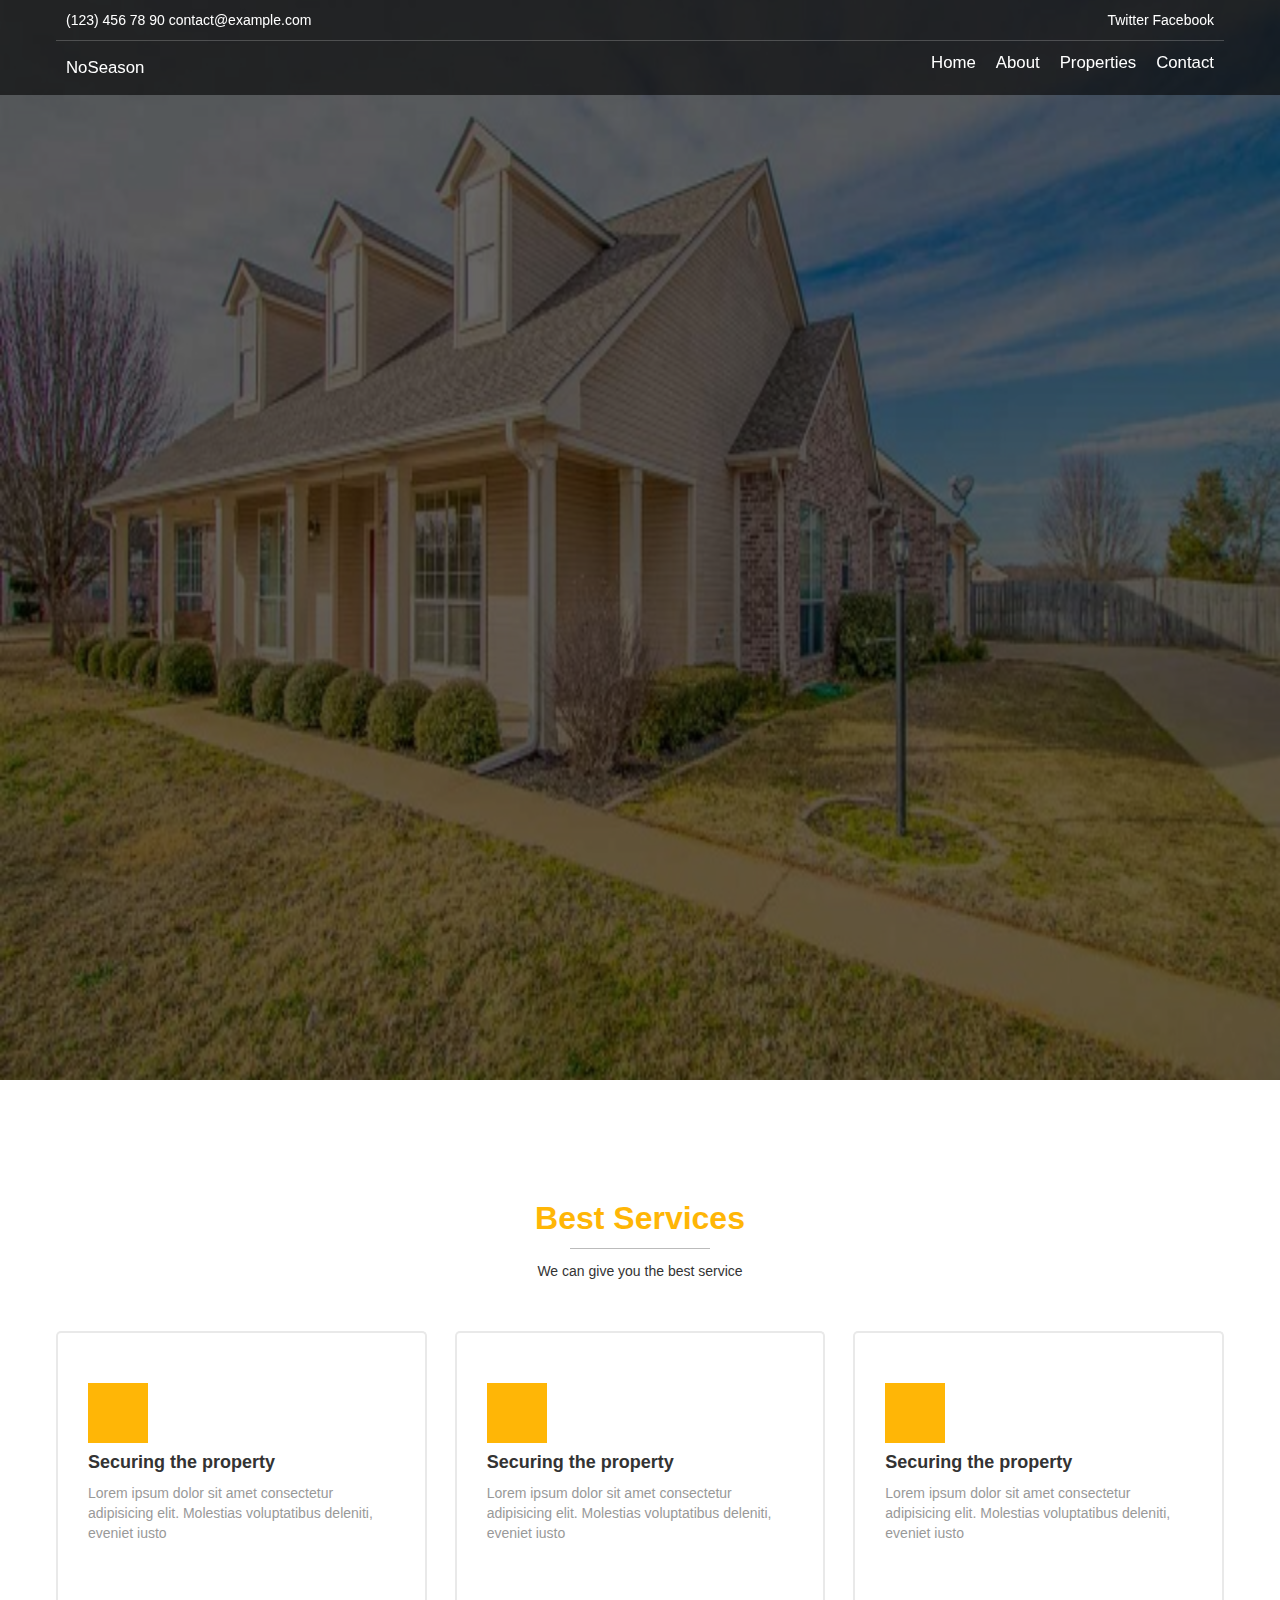
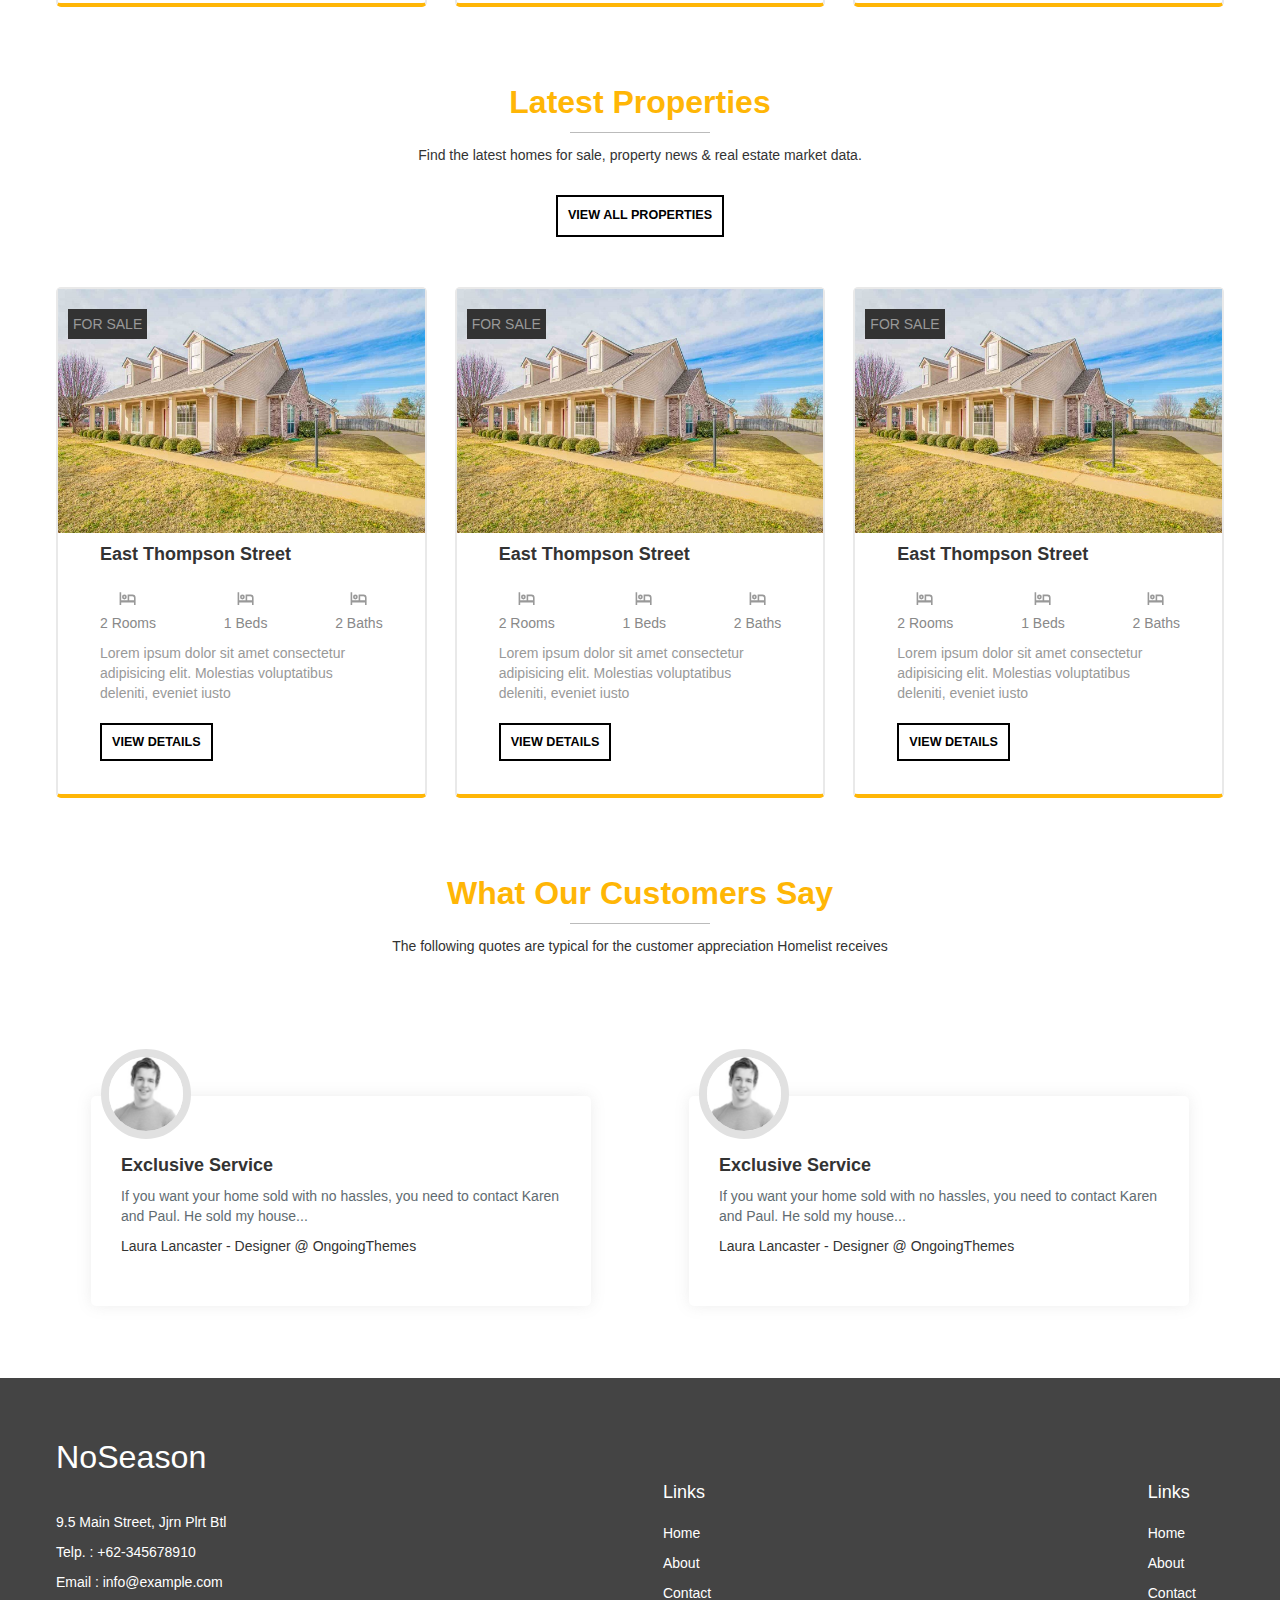
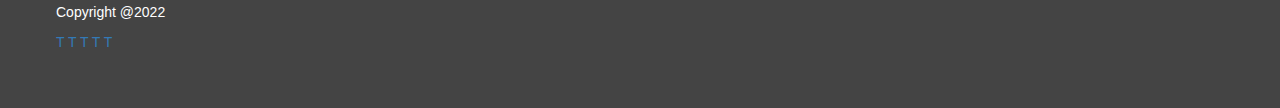
==== index.html @ 883ac386 "feat: init" ====
<!DOCTYPE html>
<html lang="en">
<head>
	<meta charset="UTF-8">
	<meta name="viewport" content="width=device-width, initial-scale=1.0">
	<title>No Season </title>
	<link rel="stylesheet" href="bootstrap.min.css">
	<link rel="stylesheet" href="style.css">

</head>
<body>
	<header>
		<nav class="info">
			<div class="left">
				
				<span class="highlight_text">
					(123) 456 78 90 
				</span> 
				<span class="highlight_text">
					contact@example.com
				</span> 
			</div>
			<div class="right">
					<span class="highlight_text">
					Twitter
				</span>
				<span class="highlight_text">
					Facebook
				</span>				 
			</div>
		</nav>
		<nav>
			<div class="logo">NoSeason</div>
			<ul>
				<a href="/"><li>Home</li></a>
				<a href="/about.html"><li>About</li></a>
				<a href="/properties.html"><li>Properties</li></a>
				<a href="/contact.html"><li>Contact</li></a>
				
			</ul>
			<div class="menu-btn">
				<div class="menu-btn-lines"></div>
				<div class="menu-btn-lines"></div>
				<div class="menu-btn-lines"></div>
			</div>
		</nav>
	</header>
	<main>
		<section class="hero">
			<div class="hero_backdrop hero_backdrop--clear"></div>
			<div class="hero_text fadeIn fadeIn--fromLeft">
				<h1>
					Seasame Street
				</h1>
				<p>At an affordable prices</p>
				<button class="button button-alt">Reserve Now</button>
			</div>
			<div class="slider_controls">
				<div class="btn">L</div>
			</div>
		</section>
		<div class="search_sect fadeIn">
			<select name="Location" id="">
				<option>Opolo</option>
				<option>Kpansia</option>
				<option>Tombia</option>
			</select>
			<select name="PropertyType" id="">
				<option>Land</option>
				<option>Self Contain</option>
				<option>One Room</option>
			</select>
			<select name="Price" id="">
				<option>100k-500k</option>
				<option>500k-1m</option>
				<option>1m-2m</option>
				<option>2m-5m</option>
			</select>
			<button class="button">Search</button>
		</div>
		<section class="services">
			<div class="sect_text">
				<h2>Best Services</h2>
			<p>We can give you the best service </p>
			</div>
			<div class="cards">
				<div class="card">
					<div class="card_icon"></div>
					<h4 class="card_title">Securing the property</h4>
					<p>Lorem ipsum dolor sit amet consectetur adipisicing elit. Molestias voluptatibus deleniti, eveniet iusto </p>
				</div>
				<div class="card">
					<div class="card_icon"></div>
					<h4 class="card_title">Securing the property</h4>
					<p>Lorem ipsum dolor sit amet consectetur adipisicing elit. Molestias voluptatibus deleniti, eveniet iusto </p>
				</div>
				<div class="card">
					<div class="card_icon"></div>
					<h4 class="card_title">Securing the property</h4>
					<p>Lorem ipsum dolor sit amet consectetur adipisicing elit. Molestias voluptatibus deleniti, eveniet iusto </p>
				</div>
			</div>
		</section>
		<section class="showcase">
			<div class="sect_text">
				<h2>Latest Properties</h2>
			<p>Find the latest homes for sale, property news & real estate market data.</p>
			<button class="button ">View All Properties</button>
			</div>
			<div class="cards">
				<div class="card img_card">
					<div class="card_img">
						<img src="./house.jpg" width="100%" alt="">
						<div class="property-img-label rent">
	            <p class="img_card__badge">For Sale</p>
	        	</div>
					</div>
					<div class="img_card__details">
						<h4 class="card_title">East Thompson Street</h4>
						<div class="card_info">
							<div class="card_info__item">2 Rooms</div>
							<div class="card_info__item">1 Beds</div>
							<div class="card_info__item">2 Baths</div>
						</div>
						<p>Lorem ipsum dolor sit amet consectetur adipisicing elit. Molestias voluptatibus deleniti, eveniet iusto </p>
						<a class="button">View Details</a>
					</div>
				</div>
				<div class="card img_card">
					<div class="card_img">
						<img src="./house.jpg" width="100%" alt="">
						<div class="property-img-label rent">
	            <p class="img_card__badge">For Sale</p>
	        	</div>
					</div>
					<div class="img_card__details">
						<h4 class="card_title">East Thompson Street</h4>
						<div class="card_info">
							<div class="card_info__item">2 Rooms</div>
							<div class="card_info__item">1 Beds</div>
							<div class="card_info__item">2 Baths</div>
						</div>
						<p>Lorem ipsum dolor sit amet consectetur adipisicing elit. Molestias voluptatibus deleniti, eveniet iusto </p>
						<a class="button">View Details</a>
					</div>
				</div>
				<div class="card img_card">
					<div class="card_img">
						<img src="./house.jpg" width="100%" alt="">
						<div class="property-img-label rent">
	            <p class="img_card__badge">For Sale</p>
	        	</div>
					</div>
					<div class="img_card__details">
						<h4 class="card_title">East Thompson Street</h4>
						<div class="card_info">
							<div class="card_info__item">2 Rooms</div>
							<div class="card_info__item">1 Beds</div>
							<div class="card_info__item">2 Baths</div>
						</div>
						<p>Lorem ipsum dolor sit amet consectetur adipisicing elit. Molestias voluptatibus deleniti, eveniet iusto </p>
						<a class="button">View Details</a>
					</div>
				</div>
			</div>
		</section>
		<section class="testimonials">
			<div class="sect_text">
				<h2>What Our Customers Say</h2>
			<p>The following quotes are typical for the customer appreciation Homelist receives</p>
			</div>
			<div class="cards">
				
				<div class=" testimonial_card">
					<div class="card_img">
						<img src="./person-1.jpg" alt="">
					</div>
					<div class="card testimonial_body">
						<h4>
							Exclusive Service
						</h4>
						<p class="testimonial_details">
							If you want your home sold with no hassles, you need to contact Karen and Paul. He sold my house...
						</p>

						<div class="testimonial_about">
							Laura Lancaster - Designer @ OngoingThemes
						</div>
					</div>
				</div>
				<div class=" testimonial_card">
					<div class="card_img">
						<img src="./person-1.jpg" alt="">
					</div>
					<div class="card testimonial_body">
						<h4>
							Exclusive Service
						</h4>
						<p class="testimonial_details">
							If you want your home sold with no hassles, you need to contact Karen and Paul. He sold my house...
						</p>

						<div class="testimonial_about">
							<span>Laura Lancaster</span> - Designer @ OngoingThemes
						</div>
					</div>
				</div>

			</div>
		</section>
		<section class="reps"></section>
	</main>
	<footer>
		<div class="footer_sect">
			<div class="logo">NoSeason</div>
				<div class="footer_info">
					<p>9.5 Main Street, Jjrn Plrt Btl</p>
					<p>Telp. : +62-345678910</p>
					<p>Email : info@example.com</p>
					<p>Copyright @2022</p>
				</div>
				<div class="footer_socials">
					<a href="http://">T</a>
					<a href="http://">T</a>
					<a href="http://">T</a>
					<a href="http://">T</a>
					<a href="http://">T</a>
				</div>
		</div>
		<div class="footer_sect footer_sect--small">
			<h4>Links</h4>
				<ul>
				<li>Home</li>
				<li>About</li>
				<li>Contact</li>
			</ul>
		</div>
			<div class="footer_sect footer_sect--small">
			<h4>Links</h4>
				<ul>
				<li>Home</li>
				<li>About</li>
				<li>Contact</li>
			</ul>
		</div>

	</footer>

	<script src="nav.js"></script>
	<script src="three.js"></script>
<script src="TweenMax.min.js"></script>

<script src="hover.umd.js"></script>
<script src="fader.js"></script>
<script>
    var myAnimation = new hoverEffect({
        parent: document.querySelector('.hero_backdrop'),
        intensity: 0.1,
        image1: 'house.jpg',
        image2: 'house2.jpg',
        displacementImage: 'fluid.jpg'
    });
    document.querySelector('.hero_backdrop').classList.remove("hero_backdrop--clear")
    let last = false
    setInterval(()=> {
    	fader(".hero_text")
    	if (last) {
    		myAnimation.previous()

    	} else {

    	myAnimation.next()
    	}
    		last = !last
    }, 6000)
</script>
</body>
</html>
---- style.css ----
*, *::before, *::after {
	padding: 0;
	margin: 0;
	box-sizing: border-box;
}

:root {

	--primary-color: #ffb606;
	--primary-color-alt: #f0cb70;
	--secondary-color: ;
	--primary-bg: #ffffff;
	--secondary-bg: ;
	--tertiary-bg: ;
	--warning-color: ;
	--success-color: ;
	--warning-color: ;

	--fonts: Poppins, "Open Sans", sans-serif;
	--font-size: 15px;
	--line-height: 24px;
	--font-color--primary: #000000;
	--font-color--secondary: #898989;
	--button-color--default:;
	--button-color--disabled:;
	--button-color--hover: #6662;
	--button-color--click: #6664;

	--border-color: #b1b7d6;

	--border-radius-xs: 2px;
	--border-radius-small: 4px;
	--border-radius-medium: 7px;
	--border-radius-large: 10px;
	--border: 1px solid var(--border-color);
	--box-shadow-m: 0px 0px 20px 0px #7770;

	--slideIn-length: -20px;
	--slideIn-time: 800ms;
	--slideIn-delay: 100ms;
}

header {
	position: absolute;
	top: 0;
	width: 100%;
	display: flex;
	flex-direction: column;
	padding: 0px 4em;
	background: #0009;
	color: #fff;
	z-index: 6;
}

header nav {
	align-items: center;
	display: flex;
	justify-content: space-between;
	padding: 10px;
	font-size: 1.2em;
}

header nav.info {
	font-size: 1em;
	border-bottom: 1px solid #ccc4;
}


header nav .right {
	align-self: flex-end;
}

header nav ul {
	display: flex;
	grid-gap: 20px;
	list-style: none;
}
		header nav ul li {
			position: relative;
			cursor: pointer;
		}
		header nav ul a li {
			text-decoration: none;
			color: #fff;
		}
		header nav ul a:hover {
			text-decoration: none;
			color: #fff;
		}
		header nav ul li:hover::before {
			content: "";
			position: absolute;
			bottom: 2px;
			width: 100%;
			background: var(--primary-color);
			height: 4px;
			z-index: -1;
		}

		.header_back {
			height: 15vh;
			background: #0000;
		}

body {
	font-family: var(--fonts);
	background: var(--primary-bg);
}

section {
	padding: 1em 4em;
}
section h2 {
	color: var(--primary-color);
}

.button {
	border: 2px solid var(--primary-color);
	background: var(--primary-color);
	color: #000;
	background: #0000;
	padding: 10px;
	border: 2px solid #000;
	font-size: 0.9em;
	font-weight: bold;
	text-transform: uppercase;
	transition: all 300ms;
}
.button:hover {
	color: #fff;
	border: 2px solid var(--primary-color);
	background: var(--primary-color);
}

.button-alt {
	border: 2px solid #fff;
	color: #fff;
}
.button-alt:hover {
	border: 2px solid var(--primary-color);
	color: #fff;
	background: var(--primary-color);
}

select, input {
	background: none;
	padding: 0.5em 1em;
	border: 2px solid #000;
}

.hero {
	position: relative;
	height: 120vh;
	display: flex;
	flex-direction: column;
	justify-content: center;
	background: #333 url("./house.jpg") no-repeat;
	background-blend-mode: multiply;

	background-size: cover;
}

.hero_backdrop {
	position: absolute;
	top: 0;
	left: 0;
	width: 100%;
	height: 100%;
	/*border: 2px solid red;*/
	z-index: 0;
}
.hero_backdrop::after {
	position: absolute;
	top: 0;
	left: 0;
	content: "";
	background: #0009;
	width: 100%;
	height: 100%;
	/*border: 2px solid red;*/
	z-index: 0;
}
.hero_backdrop--clear {
	background: #0000;
}
.hero_small {
	height: 70vh;
}

.hero .hero_text {
	--slideIn-delay: 400ms;
	color: #fff;
	display: flex;
	flex-direction: column;
	grid-gap: 1em;

}

.hero .hero_text h1 {
	font-size: 4em;
}
.hero .hero_text p {
	font-size: 1.3em;
}

.hero_small .hero_text h1{
	font-size: 3em;
}
.hero_small .hero_text p {
	font-size: 1.04em;
}

.hero .hero_text button {
	align-self: start;
	justify-self: start;
}

.search_sect{
	background: #f5f5f5;
-webkit-box-shadow: 0px 3px 57px 0px rgba(0, 0, 0, 0.18);
box-shadow: 0px 3px 57px 0px rgba(0, 0, 0, 0.18);
clear: both;
padding: 35px 32px 35px 32px;
/*margin-top: -125px !important;*/
z-index: 20;
position: relative;
width: 50%;
margin: -125px auto 100px auto;
display: flex;
grid-gap: 10px;
}

.search_sect--alt {
	margin-top: 0;
	width: 80%;
}

.search_sect select, .search_sect input{
	flex: 1;
}

.cards {
	/*display: flex;*/
	grid-gap: 2em;
	display: grid;
	 grid-template-columns: repeat(auto-fit, minmax(270px, 1fr));
}

.card {
	border: var(--border);
	border-bottom: 4px solid var(--primary-color);
	align-self: start;
	/*display: inline;*/
}

.card:hover {
	transform: scale(1.05);
}

.card h4 {
	font-weight: bold;
	text-align: left;
}
.card p {
	color: #999;
}
.card .card_icon {
	height: 60px;
	width: 60px;
	background: var(--primary-color);
}


.sect_text {
	text-align: center;
	margin-bottom: 50px;
}
.sect_text h2 {
	color: var(--primary-color);
font-size: 32px;
font-weight: 600;
padding-bottom: 15px;
position: relative;
}
.sect_text h2::before {
  content: "";
  width: 140px;
  background: #0004;
  left: 50%;
  -webkit-transform: translateX(-50%);
  -ms-transform: translateX(-50%);
  transform: translateX(-50%);
  height: 1px;
  bottom: 2px;
  position: absolute;
}
.sect_text button {
	margin-top: 20px;
}
.card {
	padding: 50px 30px;
margin: 0px auto 30px;
border-radius: 5px;
border: 2px solid #e9e9e9;
border-bottom: 4px solid var(--primary-color);
-webkit-transition: all .4s;
transition: all .4s;
}

.img_card {
	padding: 0;
	max-width: 400px;
	padding-bottom: 2em;
}

.img_card .card_img {
	position: relative;
}

.img_card .card_img .img_card__badge {
	position: absolute;
	top: 20px;
	left: 10px;
	padding: 5px;
	background: #333;
	text-transform: uppercase;
}

.card_info {
	display: flex;
	justify-content: space-between;
	grid-gap: 4px;
	color: var(--font-color--secondary);
	margin-bottom: 10px;
}

.img_card .card_img::before {
  content: "";
  position: absolute;
  left: 0px;
  top: 0px;
  width: 100%;
  height: 100%;
  background: rgba(0, 0, 0, 0.4);

  opacity: 0;
  -webkit-transition: all 300ms linear 0s;
  -o-transition: all 300ms linear 0s;
  transition: all 300ms linear 0s;
  
}

.img_card:hover .card_img::before {
	opacity: 1;
}
.img_card:hover {
	transform: scale(1.03);
}

.img_card__details {
	padding: 0.2em 3em 1em 3em;
}
.img_card__details p {
	margin-bottom: 2em;
}
.card_info__item {
	position: relative;
	display: flex;
	align-items: center;
			margin-top: 10px;
			flex-direction: column;
			}

.card_info__item::before {
	position: relative;
	margin: 4px;
	width: 20px;
	height: 20px;
	content: "";
	display: block;
	background: url("bed1.svg");
}
.card_info__item:nth-child(1)::before {
	background: url("bed1.svg");
}
.card_info__item:nth-child(2)::before {
	background: url("bed1.svg");
}
.card_info__item:nth-child(3)::before {
	background: url("bed1.svg");
}

.sect_text small {
  padding-top: 0px;
}
.sect_text small {
  font-size: 15px;
  font-family: "Lato", sans-serif;
  font-style: italic;
  font-weight: 400;
  letter-spacing: .225px;
  line-height: 26px;
  color: #898989;
  padding-top: 25px;
  text-transform: initial;
  display: block;
  
}
.testimonial_card{
	max-width: 500px;
	margin: 0 auto;
}
/*.testimonial_card:hover {
	background: linear-gradient(to right,var(--primary-color), #000000);
	-webkit-background-clip: text;
-webkit-text-fill-color: transparent;
-webkit-box-decoration-break: clone;
box-decoration-break: clone;
text-shadow: none;
}
*/
.testimonial_card .testimonial_body {
	border-width: 0px;
	border-bottom-color: #e9e9e9;
	box-shadow: 0px 0px 15px 0px #7772;

}

.testimonial_card:hover .testimonial_body,
.testimonial_card:hover .card_img
{transform: scale(1.05);}

.testimonial_card .card_img {
	width: 90px;	
	height: 90px;
	position: relative;
	bottom: -13%;
	left: 2%;
}

.testimonial_card .card_img img{
	width: 100%;	
	height: 100%;
	border: 8px solid navajowhite;
	border-radius: 100px;
	-webkit-filter: grayscale(100%);
	filter: grayscale(100%);

}
.testimonial_card:hover .card_img img {
	-webkit-filter: grayscale(0%);
	filter: grayscale(0%);
}

.testimonial_card .testimonial_details {
	color: #616b71;
}

.menu-btn {
	display: none;
}


/*PROPERTY PAGE ONLY*/

.property_sect {
	display: flex;
	grid-gap: 40px;
}

.property_info {
	flex: 3;
}
.property_controls {
	flex: 1;
	background: #999;
}
.property {
	position: relative;
}
.property img {
	width: 100%;
	/*margin: 30px;*/
}

.property__header {
	display: flex;
	justify-content: space-between;

}
.property__header button{
	align-self: center;
}
.property__details {
	padding: 2em 0;
}

.property_desc {
	padding-top: 2em;
}

.property_desc h3{
	/*color: var(--primary-color);*/
	position: relative;
	margin-bottom: 20px;
}
.property_desc h3::before{
	content: "";
	background-color: var(--primary-color);
	position: absolute;
	bottom: 2px;
	height: 1px;
	width: 3.2em;
	z-index: -1;
}

.property_img {
	width: 100%;
	height: 400px;
	/*background: #000;*/
}

.slide_controls {
	position: absolute;
	display: flex;
	width: 100%;
	justify-content: space-between;
	top: 62%;
	/*background: #000;*/
	transform: translateY(-50%);
	z-index: 2;
}

.slide_controls button {
	padding: 20px;
	background: #0009;
	color: #fff;
	border: none;
}

.property_body {

}

/*TODO: MAKE THIS WORK ONLY ON PROPERTIES PAGE*/
.showcase.properties h2 {
	margin-bottom: 2em;
}


/*ABOUT PAGE*/
.about_sect {
	position: relative;
}
.about_sect::after {
	position: absolute;
	content: ";;";
	bottom: 50%;
	right: 50%;
	height: 300px;
	width: 300px;
	border-radius: 300px;
	background: var(primary-color);
	opacity: 1;
}
.img_text_grid {
	display: flex;
	grid-gap: 5em;
}

.img_text_grid .img {
	/*width: 150px;
	height: 150px;*/
	flex: 1;
	display: block;
	background: var(--primary-color);
}

.img_text_grid .text {
	font-size: 1.3em;
	flex: 1;
	display: block;
}

.stats {
	display: flex;
	background: #efefef;
	padding: 3em;
	margin: 2em 0;
	align-items: center;
	justify-content: center;
	grid-gap: 2em;
	/*font-size: 4em;*/
}

.stat {
	text-align: center;
}
.stat h3 {
	font-size: 3em;
}
.stat p {
	font-size: 1.5em;
}

.stat h3 {
	animation: scale-easeOutElastic 1s forwards ;
}

@keyframes scale-easeOutElastic {
	0% {
		transform: scale(1);
	}

	50% {
		transform: scale(1.1);
	}
	100% {
		transform: scale(1);	
	}

}


		footer {
			background: #444;
			padding: 4em 6em 4em 4em;
			color: #fff;
			display: flex;
			justify-content: space-between;
			align-items: center;

		}
		footer .logo{
			font-size: 2.3em;
			margin-bottom: 1em;
		}
		footer ul {
			list-style: none;
			display: flex;
			flex-direction: column;
			grid-gap: 10px;
			margin-top: 20px;
		}






/* 	MEDIA QUERIES*/





	@media (max-width: 640px) {
	
		/*Mobile*/
		header {
			padding: 0px 2em;
		}
		header nav.info {
			display: none;
		}
		header nav {
			padding: 20px 0;
			position: relative;
		}
		header nav ul {
			/*display: flex;*/
			flex-direction: column;
			grid-gap: 0.6em;
			position: absolute;
			top: 55px;
			width: 9em;
			right: 0;
			background: #fff;
			padding: 20px 20px;
			color: #000;
			font-size: 0.8em;
			border-radius: 2px;
			opacity: 0;
			transition: all 500ms;
			transform: translateY(-9px);
		}
		header nav ul.active {
			opacity: 1;
			transform: translateY(0px);
		}

		header nav ul a li{
			color: #000;
		}

		.menu-btn {
			width: 30px;
			opacity: 1;
			transform: translateY(0px);
			height: 20px;
			display: flex;
			justify-content: space-between;
			align-items: center;
			flex-direction: column;
			/*background: #000;*/
			transition: transform 400ms;
			transform: rotate(0deg);
			}
			.menu-btn-lines {
			width: 100%;
			height: 3px;
			background: #fff;
			border-radius: 100px;
			transition: all 300ms;
			}

			.menu-btn.active {
			transform: rotate(-180deg);
			/*height: 10px;*/
			/*justify-content: center;*/
			}
			.active .menu-btn-lines:nth-child(1) {
			transform: translateY(8px) rotate(45deg);
			}
			.active .menu-btn-lines:nth-child(2) {
			width: 3px;
			}
			.active .menu-btn-lines:nth-child(3) {
			transform: translateY(-9px) rotate(-45deg);
			}
			.active .menu-btn-lines {
			width: 100%;
			height: 3px;
			background: var(--primary-color);
			border-radius: 1000px;
			}

		.hero {
			height: 80vh;
			padding: 4em 2em;
		}
		.hero .hero_text {
			text-align: center;
		}
		.hero .hero_text button{
			align-self: center;
		}
		.hero .hero_text h1{
			font-size: 1.8em;
			margin-bottom: 1em;
		}
			.hero .hero_text p{
			font-size: 1em;
			margin-bottom: 1em;
		}
		.search_sect{
			width: 100%;
		}
		.search_sect {
				flex-direction: column;

			}
			.search_sect input, .search_sect select{
				padding: 10px;
				
			}

		.property_sect .property_controls{
			display: none;
	}
	footer {
		justify-content: center;
	}
	.footer_sect {
		align-self: center;
		justify-self: center;
		text-align: center;
	}
	.footer_sect--small {
		display: none;
	}
}


@media (max-width: 1080px) {
		.search_sect{
			width: 100%;
		}
}

	.fadeIn {
		opacity: 0;
		--anim-dir: translateY(var(--slideIn-length));
		animation: fadeIn var(--slideIn-time) ease-out var(--slideIn-delay) forwards;
	}
	.fadeIn--fromLeft {
			--anim-dir: translateX(var(--slideIn-length));
	}

	@keyframes fadeIn {
		from {
			opacity: 0;
			transform: var(--anim-dir)
		}
		to {
			opacity: 1;
			transform: translateY(0px);
		}
		
	}

	.fadeOut {
			opacity: 1;
			--slideIn-time: 300ms;	
		--anim-dir: translateY(20px);
		animation: fadeOut var(--slideIn-time) ease-out forwards;
	}
		@keyframes fadeOut {
		from {
			opacity: 1;
			transform: translateY(0px);
		}
		to {
			opacity: 0;
			transform: var(--anim-dir);
		}
		
	}
.highlight_text {
		color: #fff;
		cursor: pointer;
	}
	.highlight_text:hover {
		color: var(--primary-color);
	}
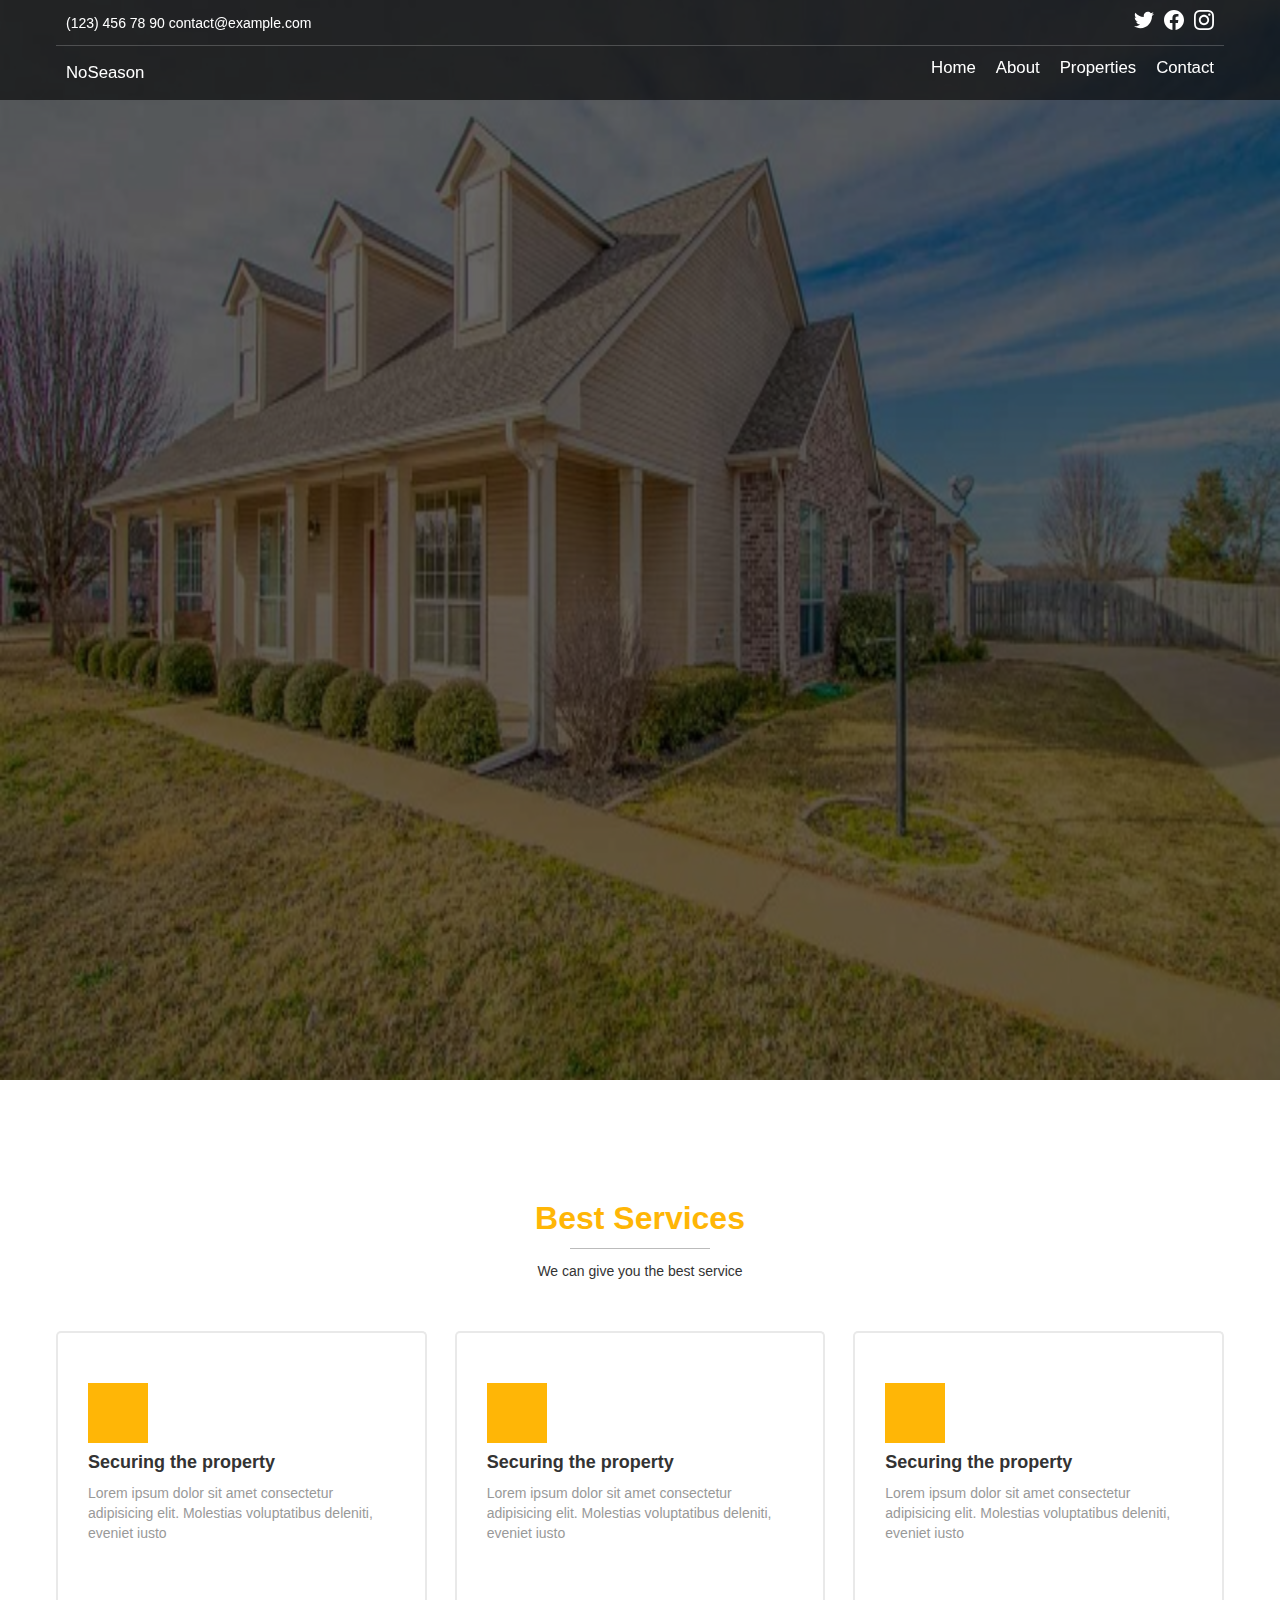
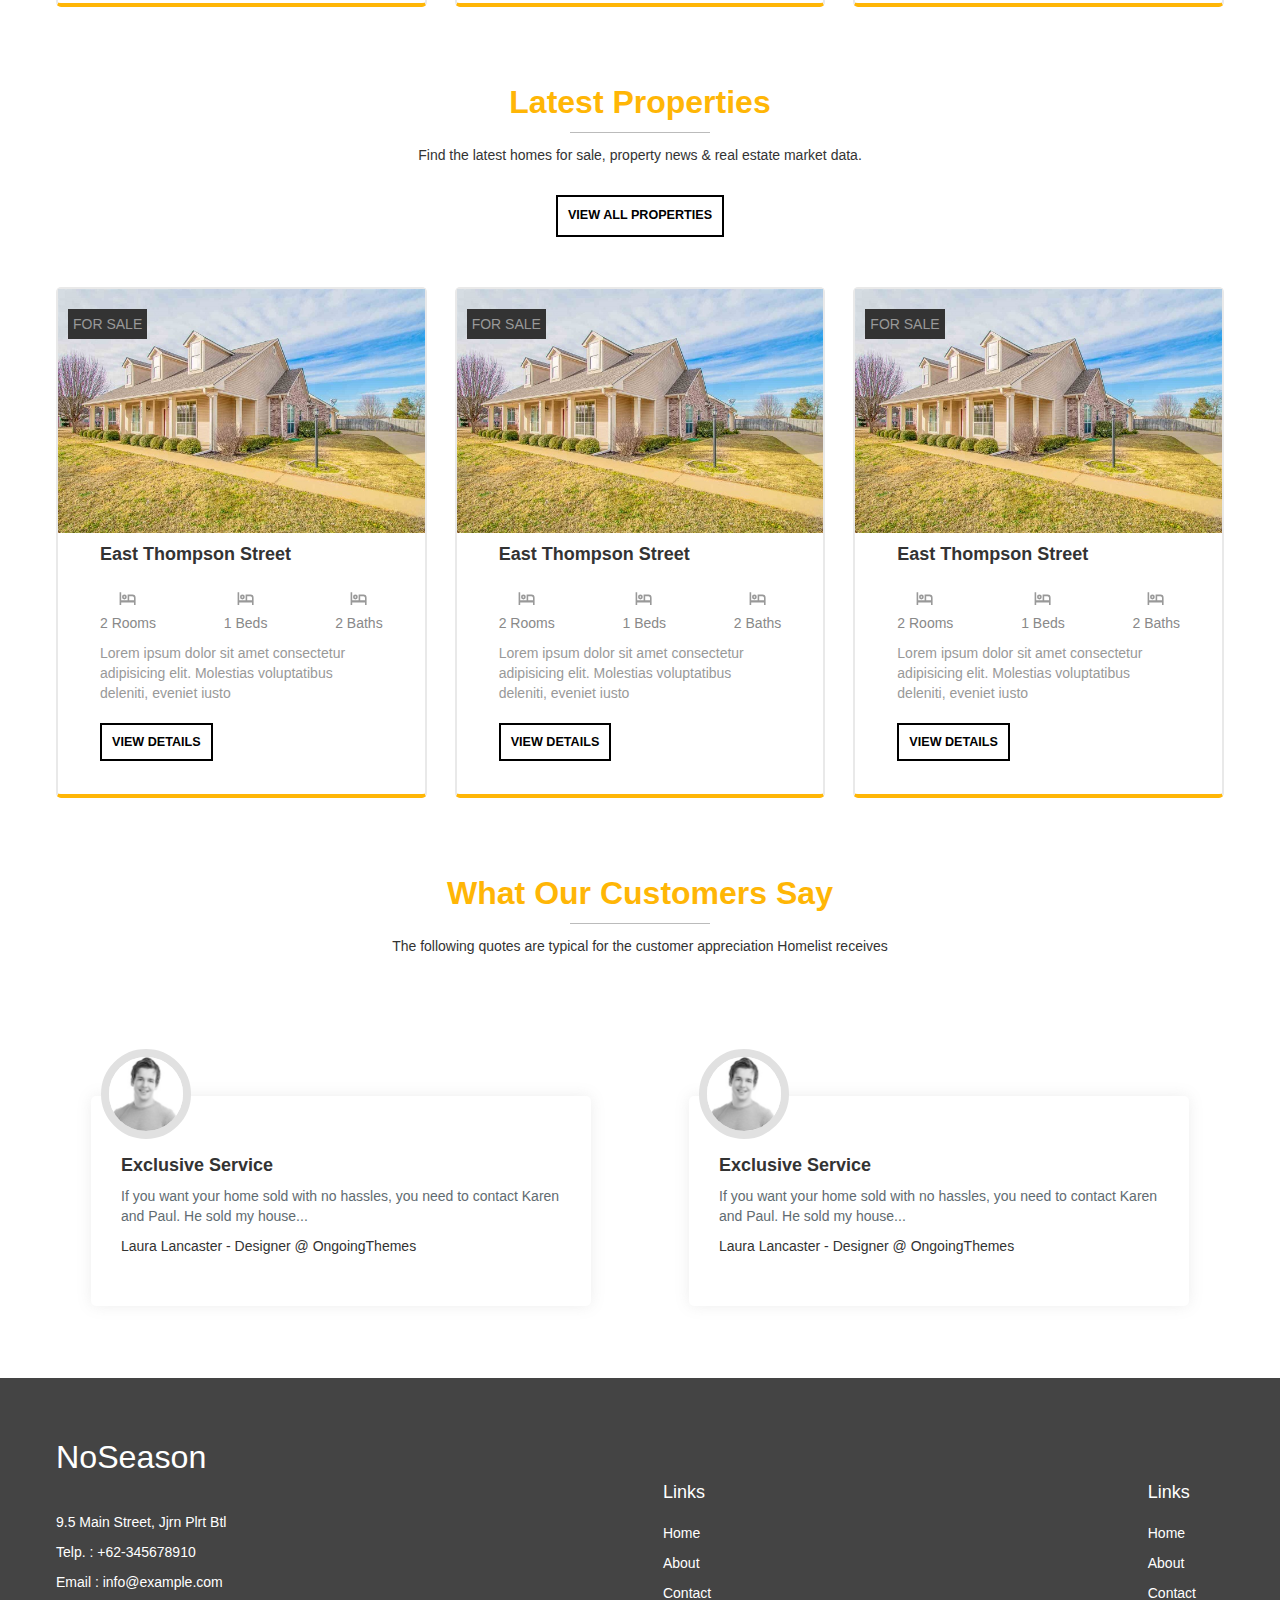
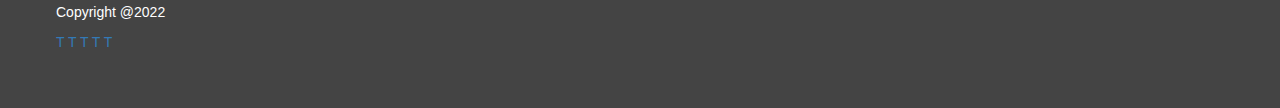
==== commit cdb48747: "feat: add icons" ====
--- a/index.html
+++ b/index.html
@@ -21,12 +21,16 @@
 				</span> 
 			</div>
 			<div class="right">
-					<span class="highlight_text">
-					Twitter
+				<span class="highlight_text">
+					<svg width="24" height="24" role="img" viewBox="0 0 24 24" fill="currentColor" color="#fff" xmlns="http://www.w3.org/2000/svg"><title>Twitter icon</title><path d="M23.954 4.569c-.885.389-1.83.654-2.825.775 1.014-.611 1.794-1.574 2.163-2.723-.951.555-2.005.959-3.127 1.184-.896-.959-2.173-1.559-3.591-1.559-2.717 0-4.92 2.203-4.92 4.917 0 .39.045.765.127 1.124C7.691 8.094 4.066 6.13 1.64 3.161c-.427.722-.666 1.561-.666 2.475 0 1.71.87 3.213 2.188 4.096-.807-.026-1.566-.248-2.228-.616v.061c0 2.385 1.693 4.374 3.946 4.827-.413.111-.849.171-1.296.171-.314 0-.615-.03-.916-.086.631 1.953 2.445 3.377 4.604 3.417-1.68 1.319-3.809 2.105-6.102 2.105-.39 0-.779-.023-1.17-.067 2.189 1.394 4.768 2.209 7.557 2.209 9.054 0 13.999-7.496 13.999-13.986 0-.209 0-.42-.015-.63.961-.689 1.8-1.56 2.46-2.548l-.047-.02z"></path></svg>
 				</span>
 				<span class="highlight_text">
-					Facebook
-				</span>				 
+					<svg width="24" height="24" xmlns="http://www.w3.org/2000/svg" viewBox="0 0 24 24" fill="currentColor" color="#fff" role="img"><title>Facebook icon</title><path d="M23.9981 11.9991C23.9981 5.37216 18.626 0 11.9991 0C5.37216 0 0 5.37216 0 11.9991C0 17.9882 4.38789 22.9522 10.1242 23.8524V15.4676H7.07758V11.9991H10.1242V9.35553C10.1242 6.34826 11.9156 4.68714 14.6564 4.68714C15.9692 4.68714 17.3424 4.92149 17.3424 4.92149V7.87439H15.8294C14.3388 7.87439 13.8739 8.79933 13.8739 9.74824V11.9991H17.2018L16.6698 15.4676H13.8739V23.8524C19.6103 22.9522 23.9981 17.9882 23.9981 11.9991Z"></path></svg>
+				</span>	
+				<span class="highlight_text">
+					<svg width="24" height="24" role="img" viewBox="0 0 24 24" fill="currentColor" color="#fff" xmlns="http://www.w3.org/2000/svg"><title>Instagram icon</title><path d="M12 0C8.74 0 8.333.015 7.053.072 5.775.132 4.905.333 4.14.63c-.789.306-1.459.717-2.126 1.384S.935 3.35.63 4.14C.333 4.905.131 5.775.072 7.053.012 8.333 0 8.74 0 12s.015 3.667.072 4.947c.06 1.277.261 2.148.558 2.913.306.788.717 1.459 1.384 2.126.667.666 1.336 1.079 2.126 1.384.766.296 1.636.499 2.913.558C8.333 23.988 8.74 24 12 24s3.667-.015 4.947-.072c1.277-.06 2.148-.262 2.913-.558.788-.306 1.459-.718 2.126-1.384.666-.667 1.079-1.335 1.384-2.126.296-.765.499-1.636.558-2.913.06-1.28.072-1.687.072-4.947s-.015-3.667-.072-4.947c-.06-1.277-.262-2.149-.558-2.913-.306-.789-.718-1.459-1.384-2.126C21.319 1.347 20.651.935 19.86.63c-.765-.297-1.636-.499-2.913-.558C15.667.012 15.26 0 12 0zm0 2.16c3.203 0 3.585.016 4.85.071 1.17.055 1.805.249 2.227.415.562.217.96.477 1.382.896.419.42.679.819.896 1.381.164.422.36 1.057.413 2.227.057 1.266.07 1.646.07 4.85s-.015 3.585-.074 4.85c-.061 1.17-.256 1.805-.421 2.227-.224.562-.479.96-.899 1.382-.419.419-.824.679-1.38.896-.42.164-1.065.36-2.235.413-1.274.057-1.649.07-4.859.07-3.211 0-3.586-.015-4.859-.074-1.171-.061-1.816-.256-2.236-.421-.569-.224-.96-.479-1.379-.899-.421-.419-.69-.824-.9-1.38-.165-.42-.359-1.065-.42-2.235-.045-1.26-.061-1.649-.061-4.844 0-3.196.016-3.586.061-4.861.061-1.17.255-1.814.42-2.234.21-.57.479-.96.9-1.381.419-.419.81-.689 1.379-.898.42-.166 1.051-.361 2.221-.421 1.275-.045 1.65-.06 4.859-.06l.045.03zm0 3.678c-3.405 0-6.162 2.76-6.162 6.162 0 3.405 2.76 6.162 6.162 6.162 3.405 0 6.162-2.76 6.162-6.162 0-3.405-2.76-6.162-6.162-6.162zM12 16c-2.21 0-4-1.79-4-4s1.79-4 4-4 4 1.79 4 4-1.79 4-4 4zm7.846-10.405c0 .795-.646 1.44-1.44 1.44-.795 0-1.44-.646-1.44-1.44 0-.794.646-1.439 1.44-1.439.793-.001 1.44.645 1.44 1.439z"></path></svg>
+				</span>			
+						 
 			</div>
 		</nav>
 		<nav>
@@ -258,7 +262,7 @@
         intensity: 0.1,
         image1: 'house.jpg',
         image2: 'house2.jpg',
-        displacementImage: 'fluid.jpg'
+        displacementImage: 'bg.png'
     });
     document.querySelector('.hero_backdrop').classList.remove("hero_backdrop--clear")
     let last = false
--- a/style.css
+++ b/style.css
@@ -68,8 +68,24 @@
 
 header nav .right {
 	align-self: flex-end;
-}
-
+	display: flex;
+	grid-gap: 10px;
+}
+header nav .right span svg {
+	height: 20px;
+	width: 20px;
+	color: #fff;
+	/*background: #fff;*/
+	fill: #fff;
+
+}
+header nav .right span:hover svg {
+	height: 20px;
+	width: 20px;
+	color: var(--primary-color);
+	/*background: #fff;*/
+	fill: var(--primary-color);
+}
 header nav ul {
 	display: flex;
 	grid-gap: 20px;
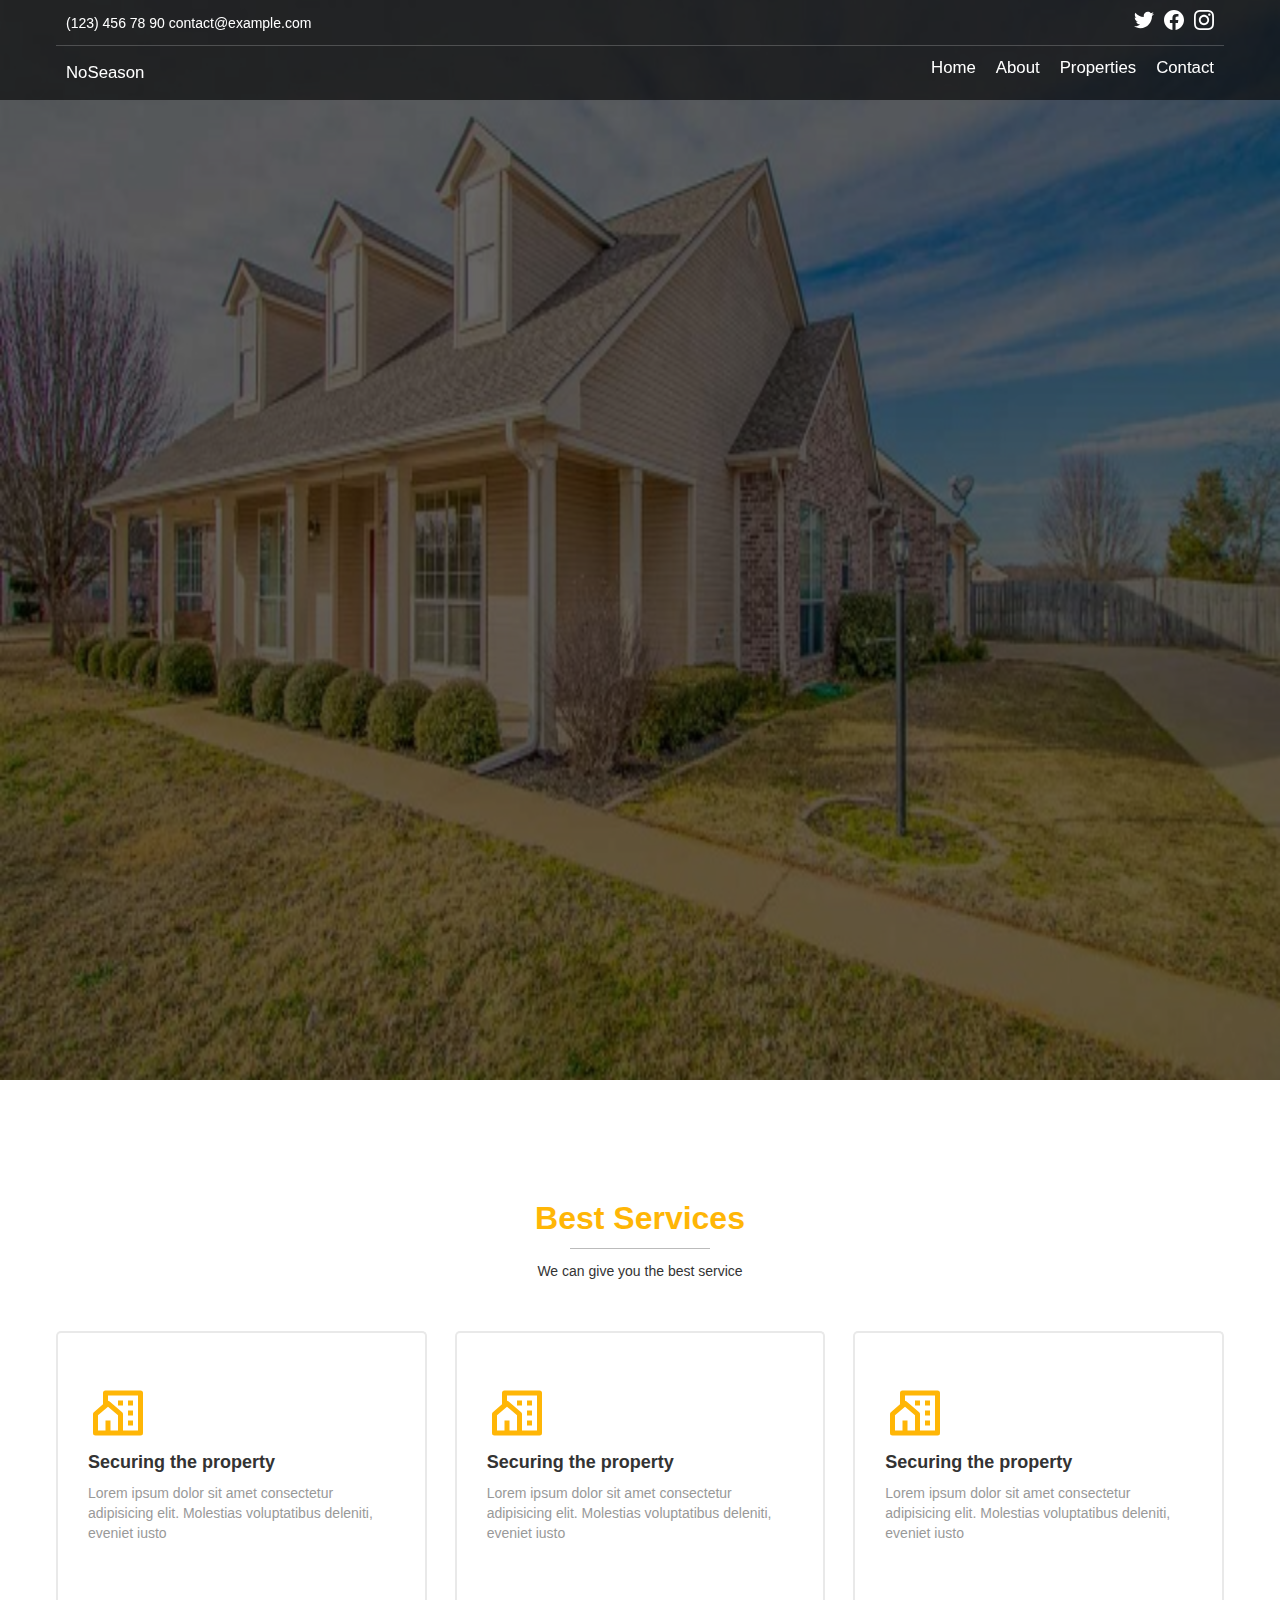
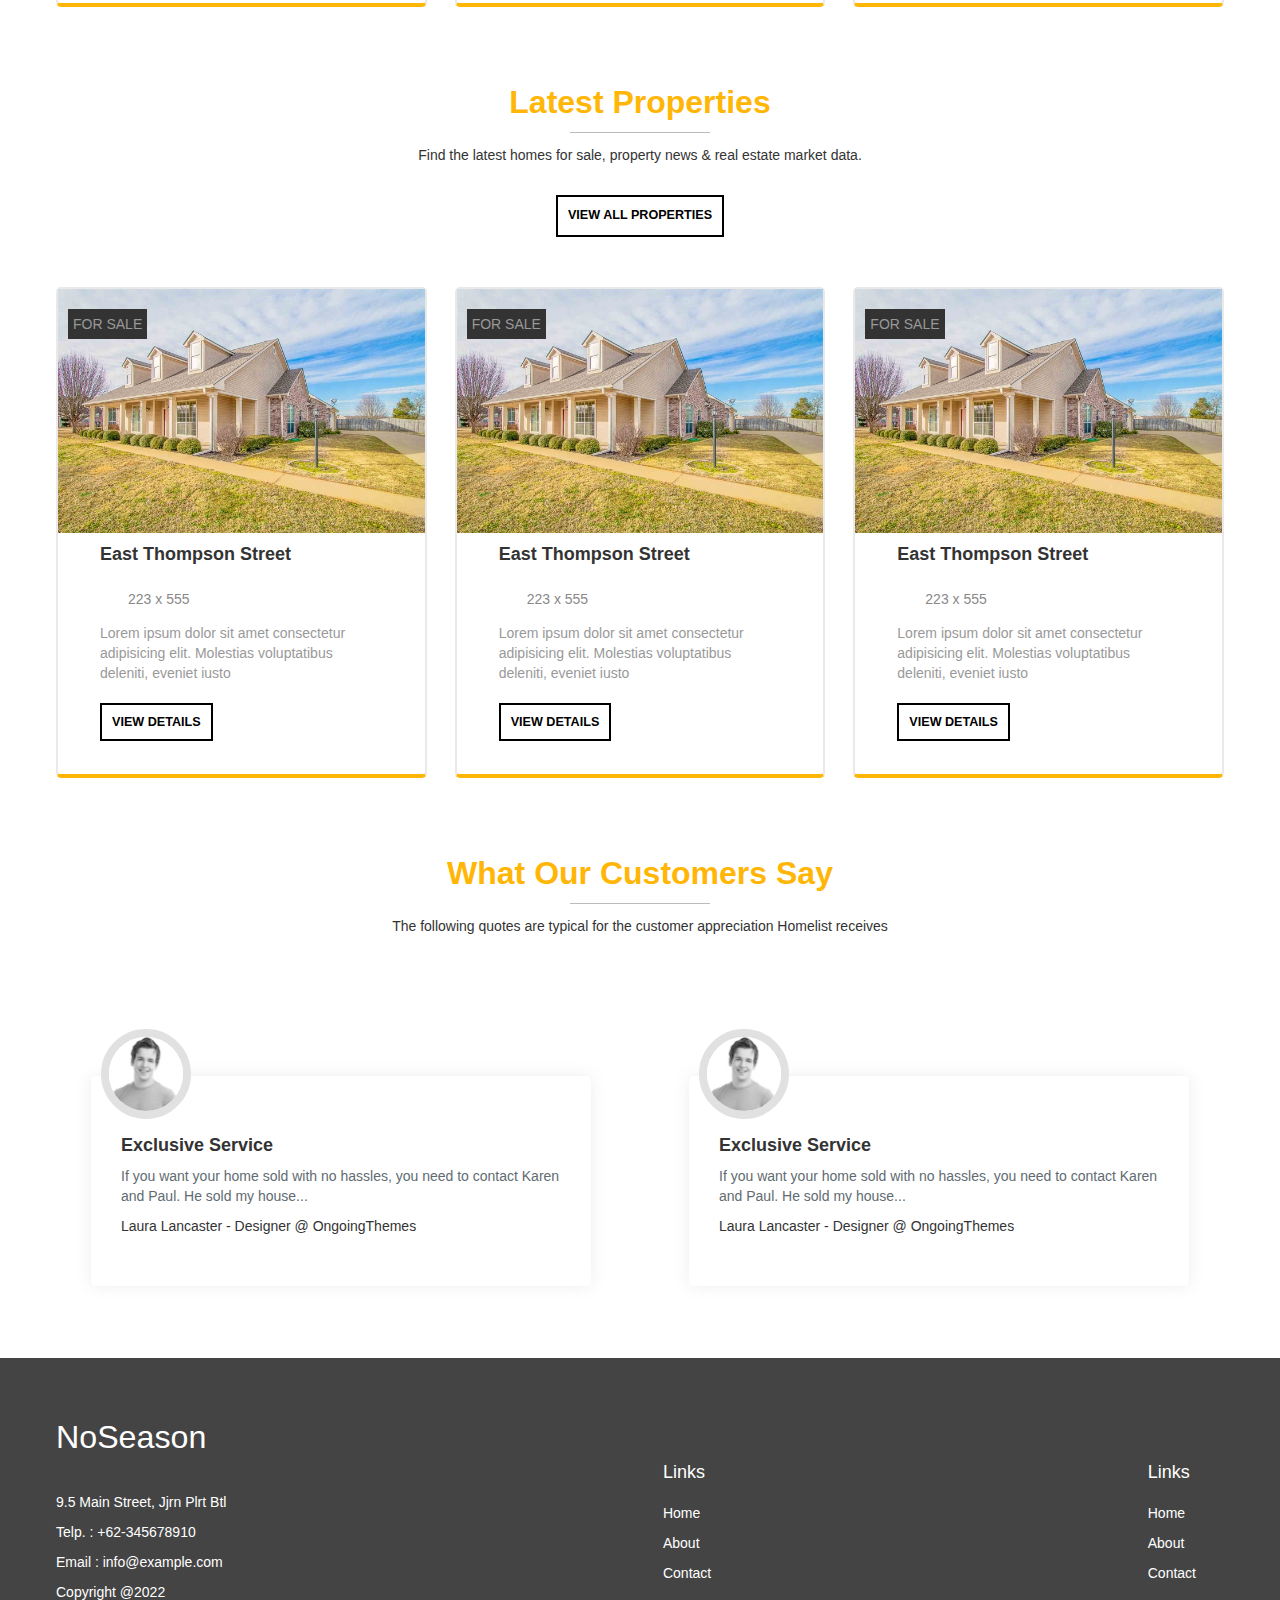
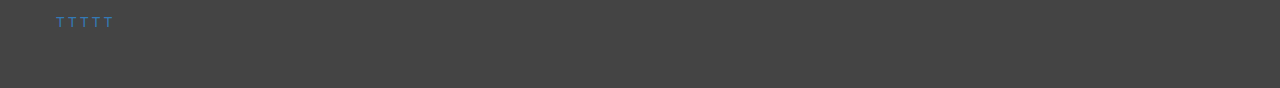
==== commit c78ac024: "feat: add icons" ====
--- a/index.html
+++ b/index.html
@@ -89,17 +89,23 @@
 			</div>
 			<div class="cards">
 				<div class="card">
-					<div class="card_icon"></div>
+					<div class="card_icon">
+						<svg xmlns="http://www.w3.org/2000/svg" viewBox="0 0 24 24" width="24" height="24"><path fill="none" d="M0 0h24v24H0z"/><path d="M21 21H3a1 1 0 0 1-1-1v-7.513a1 1 0 0 1 .343-.754L6 8.544V4a1 1 0 0 1 1-1h14a1 1 0 0 1 1 1v16a1 1 0 0 1-1 1zM9 19h3v-6.058L8 9.454l-4 3.488V19h3v-4h2v4zm5 0h6V5H8v2.127c.234 0 .469.082.657.247l5 4.359a1 1 0 0 1 .343.754V19zm2-8h2v2h-2v-2zm0 4h2v2h-2v-2zm0-8h2v2h-2V7zm-4 0h2v2h-2V7z"/></svg>
+					</div>
 					<h4 class="card_title">Securing the property</h4>
 					<p>Lorem ipsum dolor sit amet consectetur adipisicing elit. Molestias voluptatibus deleniti, eveniet iusto </p>
 				</div>
 				<div class="card">
-					<div class="card_icon"></div>
+					<div class="card_icon">
+						<svg xmlns="http://www.w3.org/2000/svg" viewBox="0 0 24 24" width="24" height="24"><path fill="none" d="M0 0h24v24H0z"/><path d="M21 21H3a1 1 0 0 1-1-1v-7.513a1 1 0 0 1 .343-.754L6 8.544V4a1 1 0 0 1 1-1h14a1 1 0 0 1 1 1v16a1 1 0 0 1-1 1zM9 19h3v-6.058L8 9.454l-4 3.488V19h3v-4h2v4zm5 0h6V5H8v2.127c.234 0 .469.082.657.247l5 4.359a1 1 0 0 1 .343.754V19zm2-8h2v2h-2v-2zm0 4h2v2h-2v-2zm0-8h2v2h-2V7zm-4 0h2v2h-2V7z"/></svg>
+					</div>
 					<h4 class="card_title">Securing the property</h4>
 					<p>Lorem ipsum dolor sit amet consectetur adipisicing elit. Molestias voluptatibus deleniti, eveniet iusto </p>
 				</div>
 				<div class="card">
-					<div class="card_icon"></div>
+					<div class="card_icon">
+						<svg xmlns="http://www.w3.org/2000/svg" viewBox="0 0 24 24" width="24" height="24"><path fill="none" d="M0 0h24v24H0z"/><path d="M21 21H3a1 1 0 0 1-1-1v-7.513a1 1 0 0 1 .343-.754L6 8.544V4a1 1 0 0 1 1-1h14a1 1 0 0 1 1 1v16a1 1 0 0 1-1 1zM9 19h3v-6.058L8 9.454l-4 3.488V19h3v-4h2v4zm5 0h6V5H8v2.127c.234 0 .469.082.657.247l5 4.359a1 1 0 0 1 .343.754V19zm2-8h2v2h-2v-2zm0 4h2v2h-2v-2zm0-8h2v2h-2V7zm-4 0h2v2h-2V7z"/></svg>
+					</div>
 					<h4 class="card_title">Securing the property</h4>
 					<p>Lorem ipsum dolor sit amet consectetur adipisicing elit. Molestias voluptatibus deleniti, eveniet iusto </p>
 				</div>
@@ -122,9 +128,8 @@
 					<div class="img_card__details">
 						<h4 class="card_title">East Thompson Street</h4>
 						<div class="card_info">
-							<div class="card_info__item">2 Rooms</div>
-							<div class="card_info__item">1 Beds</div>
-							<div class="card_info__item">2 Baths</div>
+							<div class="card_info__item">223 x 555</div>
+					
 						</div>
 						<p>Lorem ipsum dolor sit amet consectetur adipisicing elit. Molestias voluptatibus deleniti, eveniet iusto </p>
 						<a class="button">View Details</a>
@@ -140,9 +145,7 @@
 					<div class="img_card__details">
 						<h4 class="card_title">East Thompson Street</h4>
 						<div class="card_info">
-							<div class="card_info__item">2 Rooms</div>
-							<div class="card_info__item">1 Beds</div>
-							<div class="card_info__item">2 Baths</div>
+						<div class="card_info__item">223 x 555</div>
 						</div>
 						<p>Lorem ipsum dolor sit amet consectetur adipisicing elit. Molestias voluptatibus deleniti, eveniet iusto </p>
 						<a class="button">View Details</a>
@@ -158,9 +161,7 @@
 					<div class="img_card__details">
 						<h4 class="card_title">East Thompson Street</h4>
 						<div class="card_info">
-							<div class="card_info__item">2 Rooms</div>
-							<div class="card_info__item">1 Beds</div>
-							<div class="card_info__item">2 Baths</div>
+							<div class="card_info__item">223 x 555</div>
 						</div>
 						<p>Lorem ipsum dolor sit amet consectetur adipisicing elit. Molestias voluptatibus deleniti, eveniet iusto </p>
 						<a class="button">View Details</a>
--- a/style.css
+++ b/style.css
@@ -283,7 +283,12 @@
 .card .card_icon {
 	height: 60px;
 	width: 60px;
-	background: var(--primary-color);
+	/*background: var(--primary-color);*/
+}
+.card .card_icon svg {
+	width: 100%;
+	height: 100%;
+	fill: var(--primary-color);
 }
 
 
@@ -384,7 +389,7 @@
 	display: flex;
 	align-items: center;
 			margin-top: 10px;
-			flex-direction: column;
+			flex-direction: row;
 			}
 
 .card_info__item::before {
@@ -394,9 +399,12 @@
 	height: 20px;
 	content: "";
 	display: block;
-	background: url("bed1.svg");
-}
-.card_info__item:nth-child(1)::before {
+	background: url("size.svg");
+	background-size: 100%;
+	fill: var(--font-color--secondary);
+	opacity: 0.6;
+}
+/*.card_info__item:nth-child(1)::before {
 	background: url("bed1.svg");
 }
 .card_info__item:nth-child(2)::before {
@@ -404,7 +412,7 @@
 }
 .card_info__item:nth-child(3)::before {
 	background: url("bed1.svg");
-}
+}*/
 
 .sect_text small {
   padding-top: 0px;
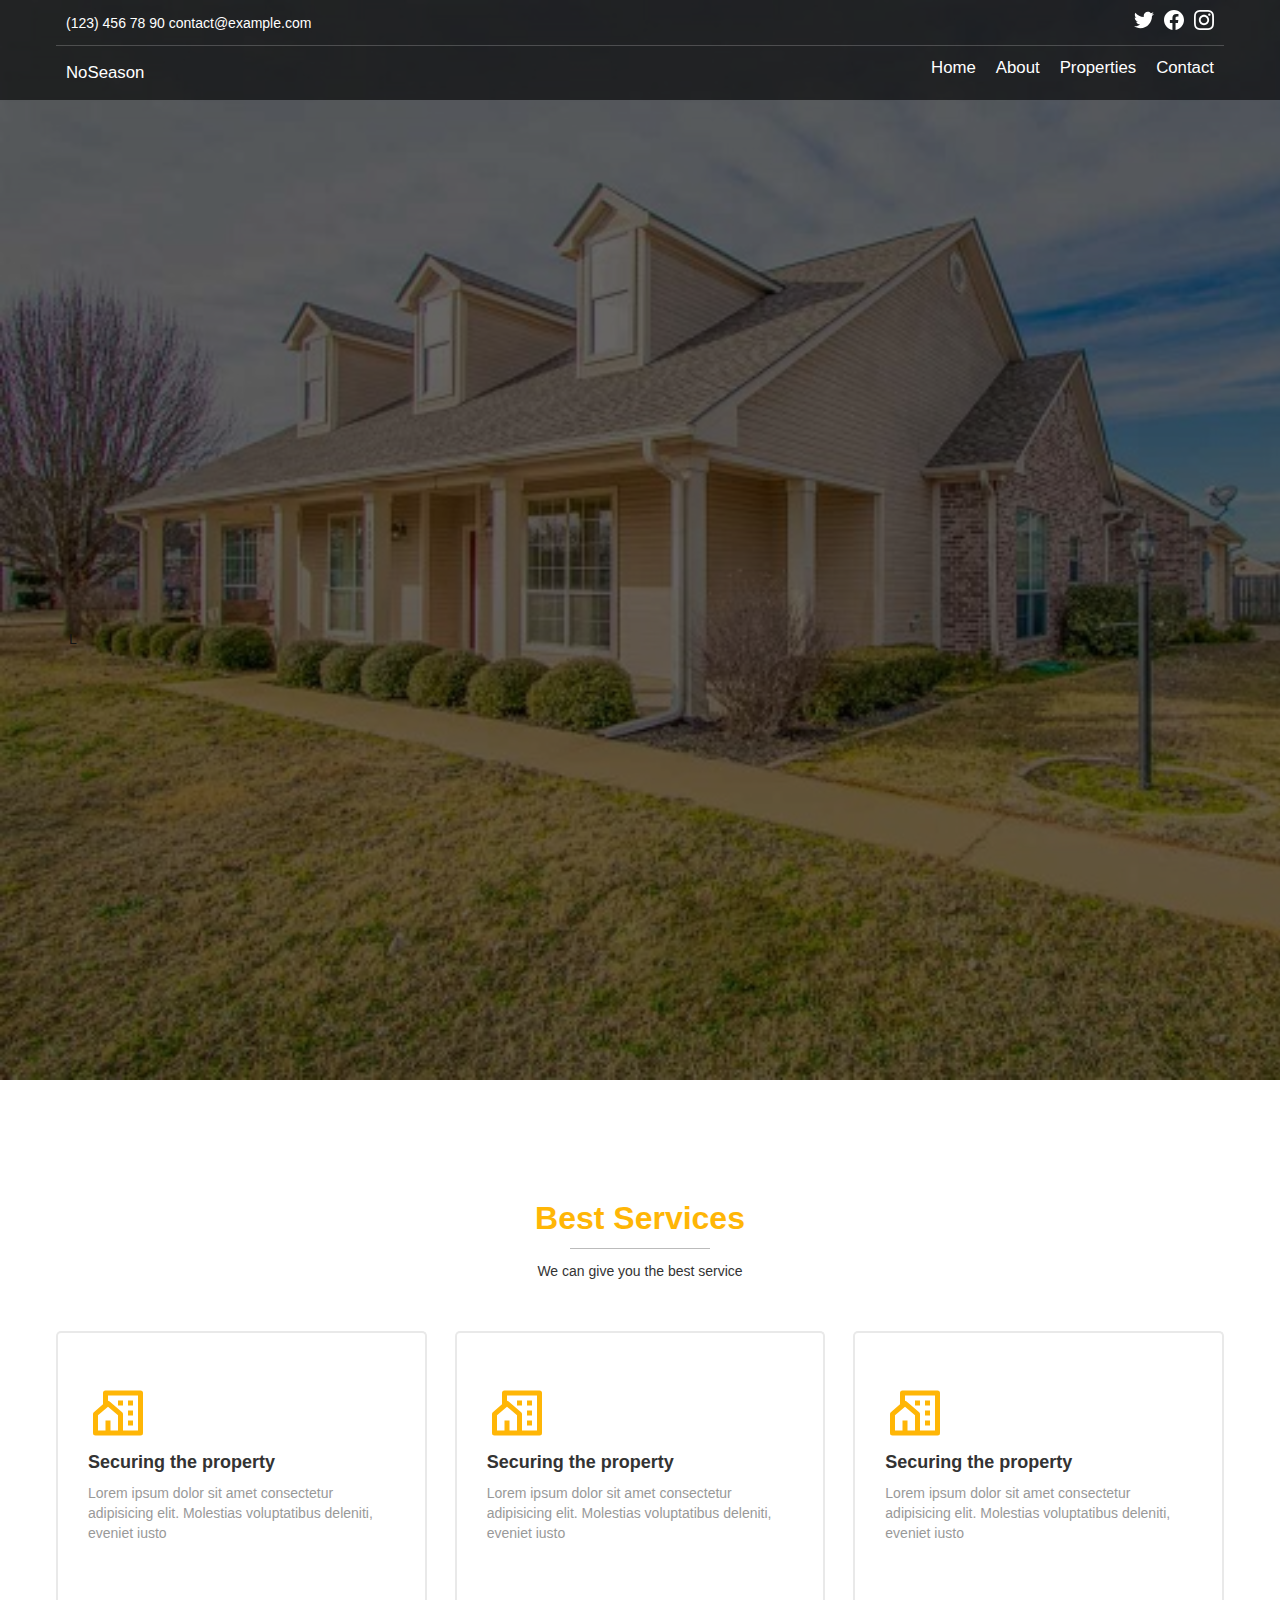
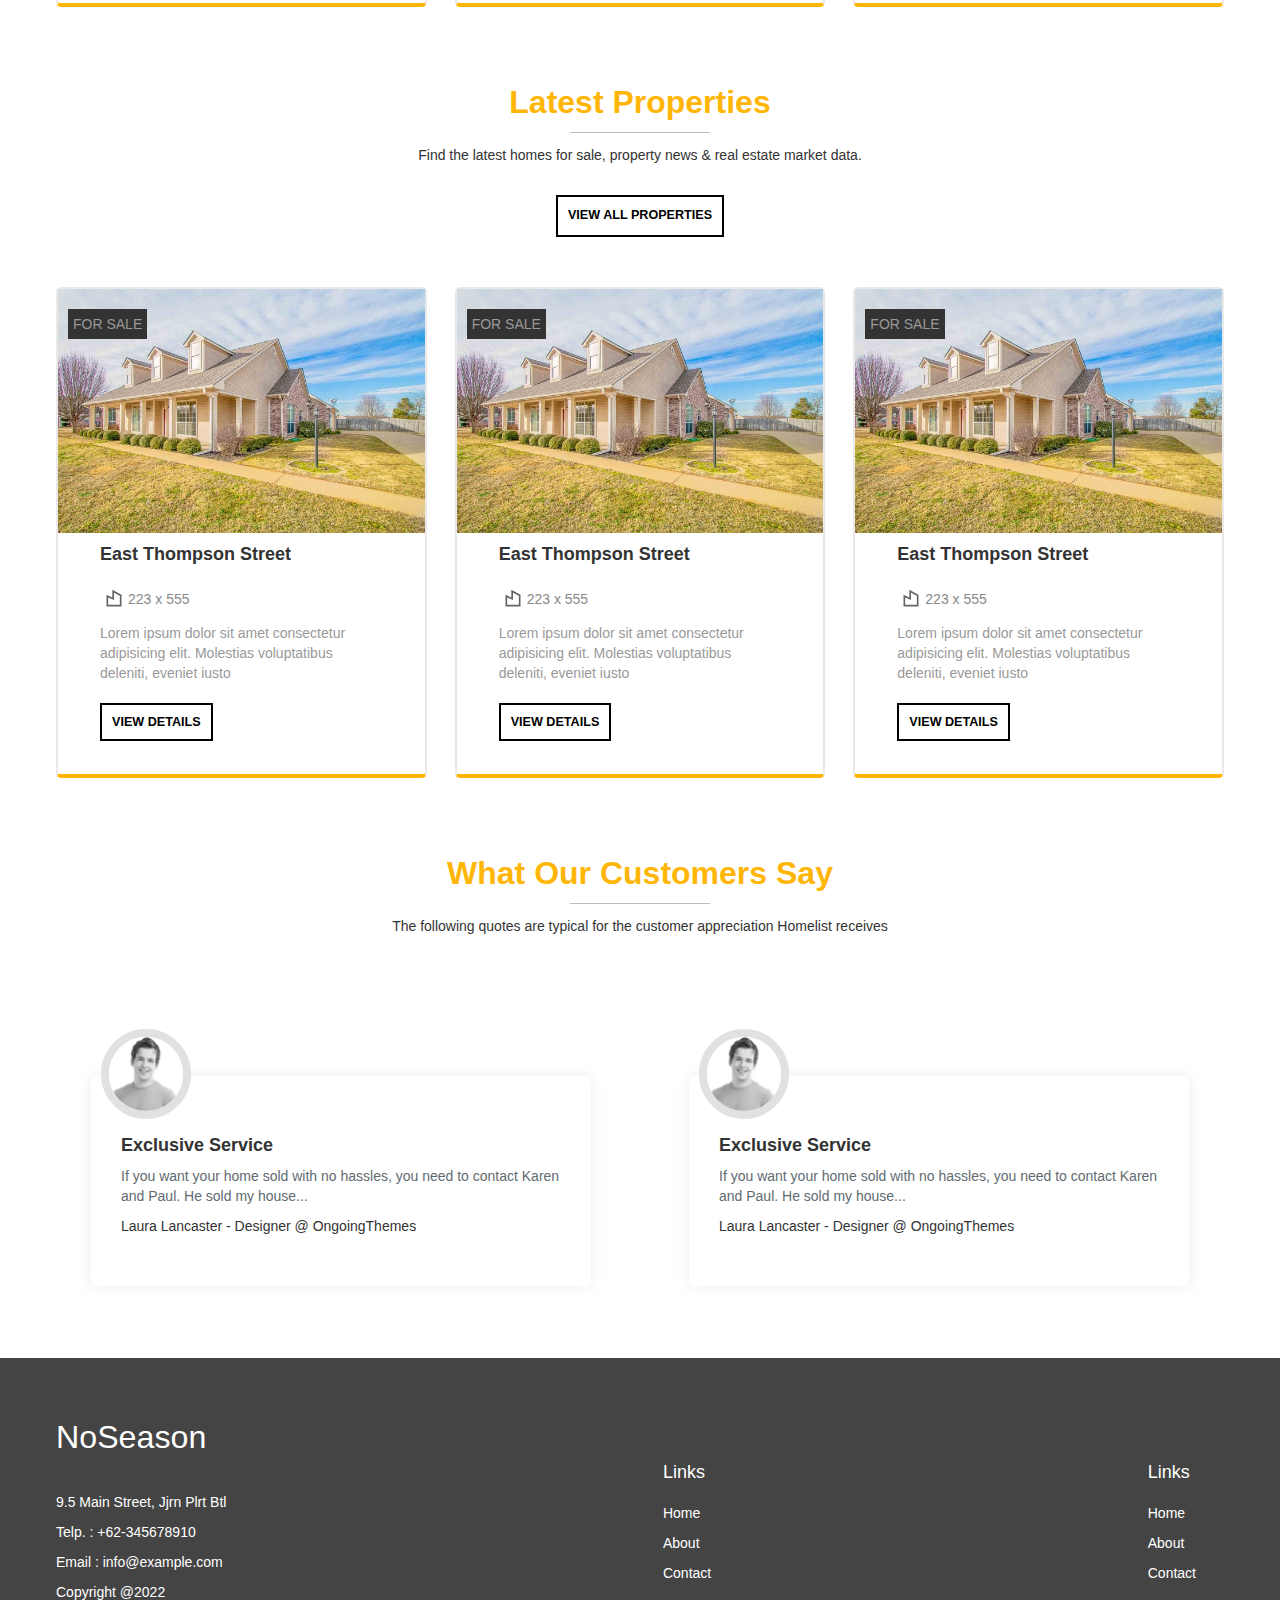
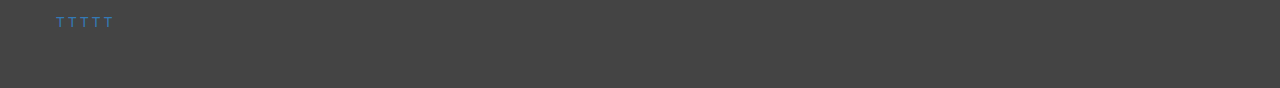
==== commit 161f3e81: "fix bug" ====
--- a/index.html
+++ b/index.html
@@ -255,29 +255,5 @@
 	<script src="three.js"></script>
 <script src="TweenMax.min.js"></script>
 
-<script src="hover.umd.js"></script>
-<script src="fader.js"></script>
-<script>
-    var myAnimation = new hoverEffect({
-        parent: document.querySelector('.hero_backdrop'),
-        intensity: 0.1,
-        image1: 'house.jpg',
-        image2: 'house2.jpg',
-        displacementImage: 'bg.png'
-    });
-    document.querySelector('.hero_backdrop').classList.remove("hero_backdrop--clear")
-    let last = false
-    setInterval(()=> {
-    	fader(".hero_text")
-    	if (last) {
-    		myAnimation.previous()
-
-    	} else {
-
-    	myAnimation.next()
-    	}
-    		last = !last
-    }, 6000)
-</script>
 </body>
 </html>--- a/style.css
+++ b/style.css
@@ -170,7 +170,7 @@
 	display: flex;
 	flex-direction: column;
 	justify-content: center;
-	background: #333 url("./house.jpg") no-repeat;
+	background: url("./house.jpg") no-repeat;
 	background-blend-mode: multiply;
 
 	background-size: cover;
@@ -497,7 +497,34 @@
 }
 .property_controls {
 	flex: 1;
-	background: #999;
+	/*background: #999;*/
+}
+.property_controls ul {
+	display: flex;
+	flex-direction: column;
+	grid-gap: 1px;
+}
+.property_controls li img {
+	margin: 0;
+	/*border: 1px solid red;*/
+}
+.property_controls li {
+	list-style: none;
+	transition: filter 400ms;
+	filter: grayscale(60%);
+	margin: 0;
+	padding: 0;
+	padding: 10px;
+	padding-bottom: 0;
+}
+.property_controls li.active {
+	padding: 5px;
+	padding-bottom: 0;
+	border: 4px solid var(--primary-color);
+	filter: grayscale(0%);
+}
+.property_controls li:hover {
+	filter: grayscale(30%);
 }
 .property {
 	position: relative;
@@ -564,6 +591,31 @@
 
 .property_body {
 
+}
+
+.paginator {
+	display: flex;
+	justify-content: center;
+	/*background: #000;*/
+	align-items: center;
+	margin-bottom: 20px;
+}
+.paginator .number_set{
+	display: flex;
+	grid-gap: 10px;
+	font-size: 0.9em;
+	margin: 0px 10px;
+	align-items: center;
+}
+
+.paginator .number_set .number{
+	font-size: 1.3em;
+}
+
+.paginator .number_set .number.active{
+	font-size: 2em;
+	font-weight: bold;
+	color: var(--primary-color);
 }
 
 /*TODO: MAKE THIS WORK ONLY ON PROPERTIES PAGE*/
@@ -629,6 +681,11 @@
 
 .stat h3 {
 	animation: scale-easeOutElastic 1s forwards ;
+}
+
+.dashboard {
+	display: flex;
+	background: #0002;
 }
 
 @keyframes scale-easeOutElastic {
@@ -792,6 +849,9 @@
 		.property_sect .property_controls{
 			display: none;
 	}
+	.dashboard {
+		
+	}
 	footer {
 		justify-content: center;
 	}
